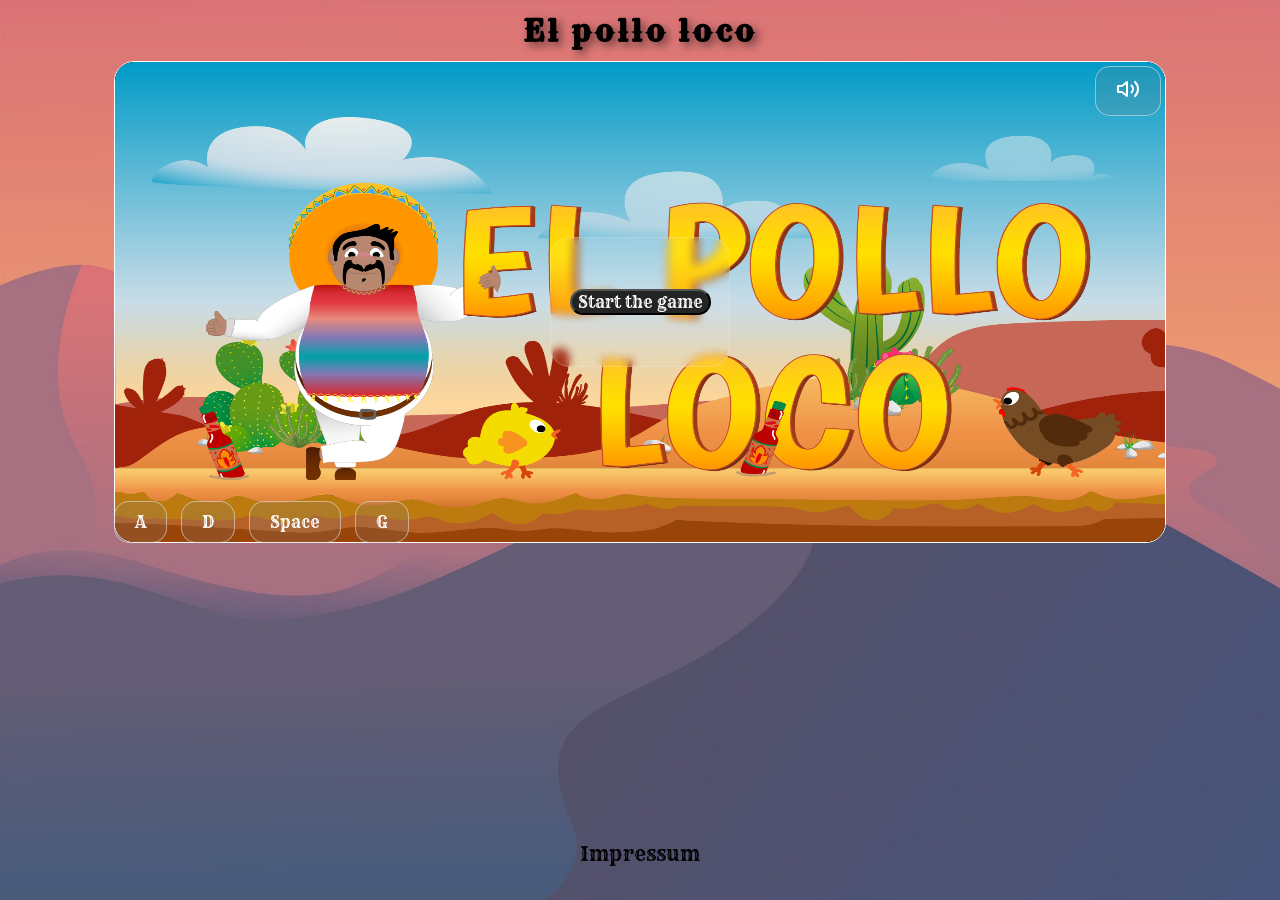
==== index.html @ 6ae65acd "feat: added style for responsiv - moved buttons into canvas area to display them like a HUD - added " ====
<!DOCTYPE html>
<html lang="en">

<head>
    <meta charset="UTF-8">
    <meta name="viewport" content="width=device-width, initial-scale=1.0">
    <title>El pollo loco</title>
    <link rel="icon" href="./assets/favicon/icon.png" type="image/x-icon">

    <link rel="stylesheet" href="style.css">
    <link rel="stylesheet" href="/styles/fonts.css">
    <link rel="stylesheet" href="/styles/standard.css">
    <link rel="stylesheet" href="/styles/responsive.css">




    <script src="classes/keyboard.class.js"></script>
    <script src="classes/drawable-object.class.js"></script>
    <script src="classes/movable-object.class.js"></script>
    <script src="classes/statusbars/statusbar-bottle.class.js"></script>
    <script src="classes/statusbars/statusbar-coin.class.js"></script>
    <script src="classes/statusbars/statusbar-health.class.js"></script>
    <script src="classes/statusbars/statusbar-boss.class.js"></script>
    <script src="classes/stuff-in-world/coin.class.js"></script>
    <script src="classes/stuff-in-world/bottles.class.js"></script>
    <script src="classes/enemies/little-chicken.class.js"></script>
    <script src="classes/enemies/chicken.class.js"></script>
    <script src="classes/background_object.class.js"></script>
    <script src="classes/stuff-in-world/cloud.class.js"></script>
    <script src="classes/character/character.class.js"></script>
    <script src="classes/enemies/endboss.class.js"></script>
    <script src="classes/screens/game-over-screen.class.js"></script>
    <script src="classes/character/throwable-object.class.js"></script>

    <script src="classes/level.class.js"></script>

    <script src="classes/world.class.js"></script>
    <script src="classes/screens/startScreen.class.js"></script>
    <script src="scripts/template.js"></script>
    <script src="classes/levels/level1.js" defer></script>










</head>

<body onload="startScreen()">
    <header>
        <h1 class="game-title">El pollo loco</h1>
    </header>
    <main class="main-container">
        <div class="canvas-area" id="gameArea">
            <canvas id="canvas" class="canvas" width="1050px" height="480px">
                Your browser does not support the canvas tag.
            </canvas>
            <div class="settings-hud">
                <button id="muteBtn" onclick="applyMute(getMute())" class="button-settings">
                </button>
            </div>
            <div class="control-hud">
                <div class="control-display">
                    <div class="button-row">
                        <button id="btnA" class="button-control">A
                        </button>
                        <button id="btnD" class="button-control">D
                        </button>
                        <button id="btnSpace" class="button-control">
                            Space
                        </button>
                        <button id="btnG" class="button-control">
                            G
                        </button>
                    </div>
                </div>
            </div>
            <dialog id="startDialog" class="dialogWindow modal"  open>
                <button id="startBtn" class="start-btn" onclick="startGame()">Start the game</button>
            </dialog>
        </div>
       
    </main>
    <footer>
        <a class="footer-link" href="./html/legal_notice.html">Impressum</a>
    </footer>






</body>
<script src="./scripts/game.js"></script>
<script src="/script.js"></script>

</html>
---- style.css ----
body {
    display: flex;
    align-items: center;
    flex-direction: column;
    font-family: 'Rye', 'Open Sans', 'Helvetica Neue', sans-serif;
    background-image: url('/assets/background-img/landscape.jpg');
    background-position: center;
    background-repeat: no-repeat;
    background-size: cover;
    min-height: 100vh;
}

.main-container {
    max-width: 1990px;
    min-height: calc(100vh - 120px);
}

.game-title {
    margin-top: min(50px, 5%);
    margin-bottom: min(50px, 5%);
    font-size: 30px;
    letter-spacing: 3px;
    text-shadow: 4px 4px 8px rgba(0, 0, 0, 0.5);
}

.canvas {
    background-color: black;
    border-radius: 20px;
    border: 1px solid white;
    display: block;
}

dialog[open] {
    display: flex;
}

.dialogWindow {
    margin: 0;
    position: absolute;
    top: 50%;
    left: 50%;
    border: none;
    background-color: transparent;
    transform: translate(-50%, -50%);
}

.canvas-area {
    position: relative;
}

.close-modal {
    visibility: hidden;
    opacity: 0;
}

.settings-hud {
    position: absolute;
    top: 5px;
    right: 5px;
}

.control-hud {
    position: absolute;
    left: 0;
    bottom: 0;
}

.modal {
    display: flex;
    align-items: center;
    justify-content: center;
    height: 130px;
    width: 180px;
    background: rgba(255, 255, 255, 0.07);
    border: 1px solid rgba(255, 255, 255, 0.18);
    backdrop-filter: blur(4px);
    -webkit-backdrop-filter: blur(4px);
    border-radius: 20px;
}

.start-btn {
    cursor: pointer;
    font-family: 'Rye';
    color: white;
    font-size: 16px;
    background-color: rgb(34, 37, 36);
    border-radius: 20px;
}

.control-display {
    display: flex;
    justify-content: center;
    align-items: center;
    flex-direction: column;
}

.button-row {
    display: flex;
    gap: 14px;
    justify-content: center;
    align-items: center;
    position: relative;
    z-index: 1;
}

.button-control {
    font-family: 'Rye';
    padding: 10px 20px;
    border-radius: 15px;
    background-color: rgba(128, 128, 128, 0.2);
    border: 1px solid rgba(240, 240, 240, 0.5);
    font-size: 16px;
    color: white;
    transition: transform 0.1s ease, box-shadow 0.1s ease;
}

.button-settings {
    font-family: 'Rye';
    cursor: pointer;
    padding: 10px 20px;
    border-radius: 15px;
    background-color: rgba(128, 128, 128, 0.2);
    border: 1px solid rgba(240, 240, 240, 0.5);
    font-size: 16px;
    color: white;
    transition: background-color 0.2s ease;
}

.button-settings:hover {
    background-color: rgba(128, 128, 128, 0.55);
}

.hover {
    box-shadow: inset 0 3px 8px rgba(0, 0, 0, 0.55);
}

.footer-link {
    color: black;
    font-size: 20px;
}

.footer-link:hover {
    color: white;
}

.fullscreen-icon {
    width: 24px;
    height: 24px;
}
---- styles/fonts.css ----
@font-face {
    font-family: "Rye";
    src: url(../assets/fonts/Rye-Regular.ttf) format('truetype');
}
---- styles/standard.css ----
a {
    text-decoration: none;
    color: white;
    cursor: pointer;
}

body {
    margin: 0;
}

* {
    box-sizing: border-box;
    scroll-behavior: smooth;
}
---- styles/responsive.css ----
@media (max-width: 850px) {
    .button-settings {
        padding: 5px 5px;
    }

    .button-control {
        padding: 5px 5px;
    }
}

@media (max-width: 500px) {
    .modal {
        height: 70px;
    }
}

@media only screen and (max-width: 1050px) {
    .canvas {
        width: 100%;
    }
}

@media only screen and (max-height: 480px) {
    .canvas {
        height: 100%;
    }
}
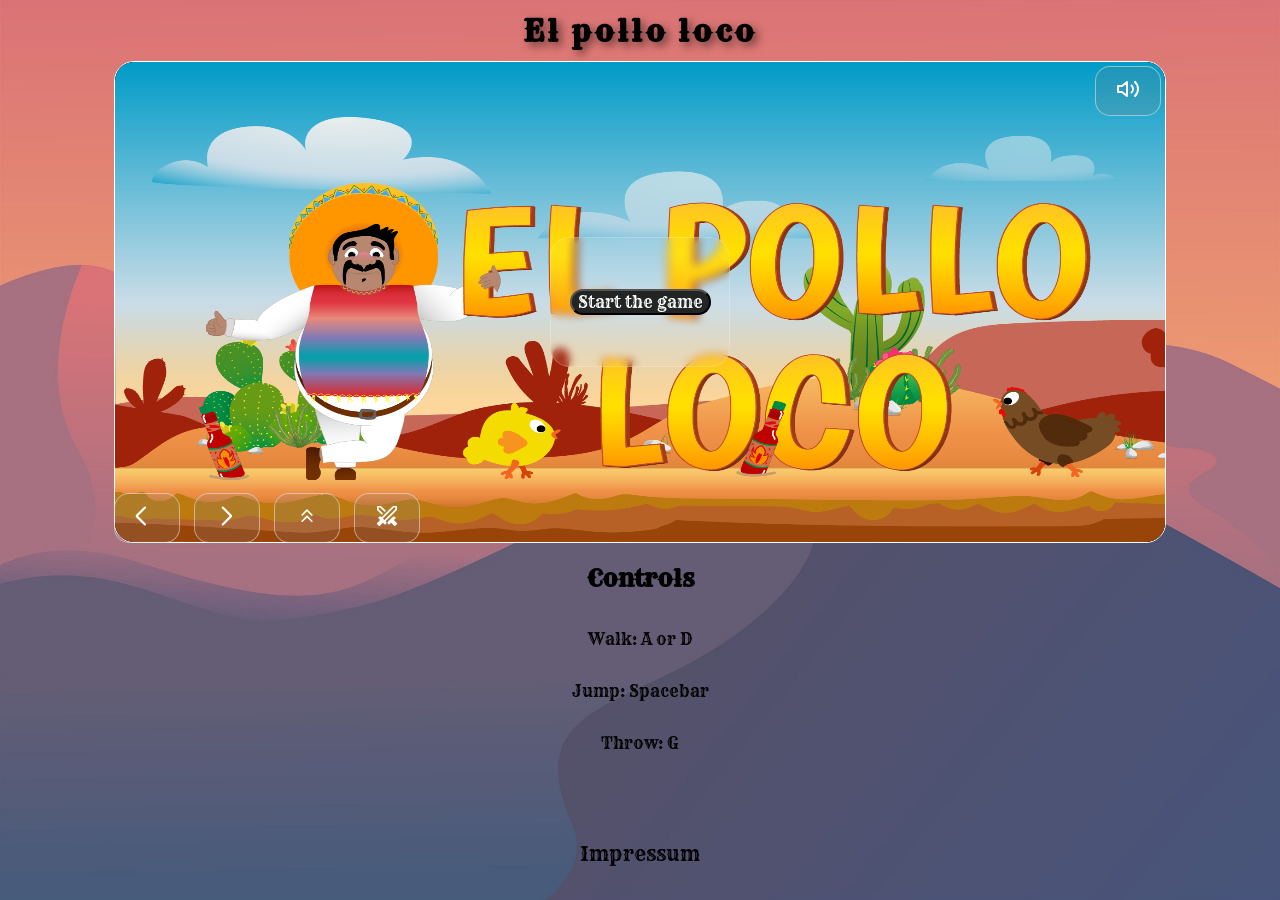
==== commit 7a8f35c2: "feat: added new icons for movement instead of letters - added explanation for controls fix: bug wher" ====
--- a/index.html
+++ b/index.html
@@ -11,8 +11,6 @@
     <link rel="stylesheet" href="/styles/fonts.css">
     <link rel="stylesheet" href="/styles/standard.css">
     <link rel="stylesheet" href="/styles/responsive.css">
-
-
 
 
     <script src="classes/keyboard.class.js"></script>
@@ -40,18 +38,9 @@
     <script src="scripts/template.js"></script>
     <script src="classes/levels/level1.js" defer></script>
 
-
-
-
-
-
-
-
-
-
 </head>
 
-<body onload="startScreen()">
+<body onload="startScreen(), accessMobileBtns()">
     <header>
         <h1 class="game-title">El pollo loco</h1>
     </header>
@@ -67,24 +56,37 @@
             <div class="control-hud">
                 <div class="control-display">
                     <div class="button-row">
-                        <button id="btnA" class="button-control">A
+                        <button id="btnA" class="button-control"><img class="control-img"
+                                src="/assets/icons/arrow_back_ios_40dp_FFFFFF_FILL0_wght400_GRAD0_opsz40.svg"
+                                alt="walk left">
                         </button>
-                        <button id="btnD" class="button-control">D
+                        <button id="btnD" class="button-control"><img class="control-img"
+                                src="/assets/icons//arrow_forward_ios_40dp_FFFFFF_FILL0_wght400_GRAD0_opsz40.svg"
+                                alt="walk right">
                         </button>
                         <button id="btnSpace" class="button-control">
-                            Space
+                            <img class="control-img" src="/assets/icons/keyboard_double_arrow_up_40dp_FFFFFF_FILL0_wght400_GRAD0_opsz40.svg"
+                                alt="jump">
                         </button>
                         <button id="btnG" class="button-control">
-                            G
+                            <img class="control-img" src="/assets/icons/swords_40dp_FFFFFF_FILL0_wght400_GRAD0_opsz40.svg"
+                                alt="attack with a bottle">
                         </button>
                     </div>
                 </div>
             </div>
-            <dialog id="startDialog" class="dialogWindow modal"  open>
+            <dialog id="startDialog" class="dialogWindow modal" open>
                 <button id="startBtn" class="start-btn" onclick="startGame()">Start the game</button>
             </dialog>
         </div>
-       
+        <div class="controls-info">
+            <h2>Controls</h2>
+            <div class="controls">
+                <p>Walk: A or D</p>
+                <p>Jump: Spacebar</p>
+                <p>Throw: G</p>
+            </div>
+        </div>
     </main>
     <footer>
         <a class="footer-link" href="./html/legal_notice.html">Impressum</a>
--- a/style.css
+++ b/style.css
@@ -130,6 +130,25 @@
     background-color: rgba(128, 128, 128, 0.55);
 }
 
+.control-img {
+    width: 24px;
+    height: 24px;
+}
+
+.controls-info {
+    display: flex;
+    flex-direction: column;
+    justify-content: center;
+    align-content: center;
+    align-items: center;
+}
+
+.controls {
+    display: flex;
+    flex-direction: column;
+    align-items: center;
+}
+
 .hover {
     box-shadow: inset 0 3px 8px rgba(0, 0, 0, 0.55);
 }
--- a/styles/responsive.css
+++ b/styles/responsive.css
@@ -24,4 +24,20 @@
     .canvas {
         height: 100%;
     }
+
+    .controls-info {
+        display: none;
+    }
+
+    .controls {
+        display: none;
+    }
+
+    footer {
+        display: none;
+    }
+
+    .game-title {
+        display: none;
+    }
 }
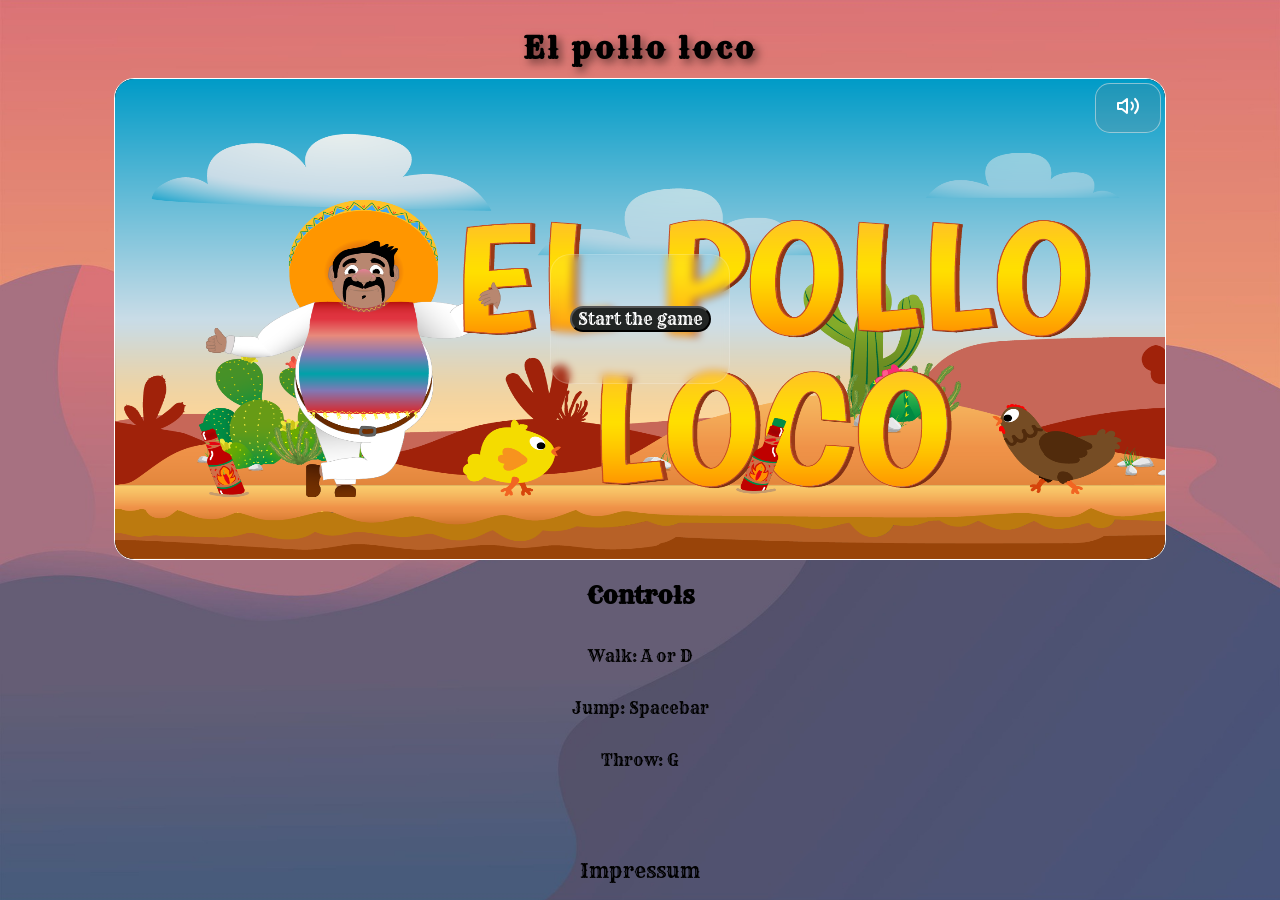
==== commit 40f52f49: "feat: added overlay so that the user has to turn the device to landscape mode if he wants to play wh" ====
--- a/index.html
+++ b/index.html
@@ -30,9 +30,7 @@
     <script src="classes/enemies/endboss.class.js"></script>
     <script src="classes/screens/game-over-screen.class.js"></script>
     <script src="classes/character/throwable-object.class.js"></script>
-
     <script src="classes/level.class.js"></script>
-
     <script src="classes/world.class.js"></script>
     <script src="classes/screens/startScreen.class.js"></script>
     <script src="scripts/template.js"></script>
@@ -65,11 +63,13 @@
                                 alt="walk right">
                         </button>
                         <button id="btnSpace" class="button-control">
-                            <img class="control-img" src="/assets/icons/keyboard_double_arrow_up_40dp_FFFFFF_FILL0_wght400_GRAD0_opsz40.svg"
+                            <img class="control-img"
+                                src="/assets/icons/keyboard_double_arrow_up_40dp_FFFFFF_FILL0_wght400_GRAD0_opsz40.svg"
                                 alt="jump">
                         </button>
                         <button id="btnG" class="button-control">
-                            <img class="control-img" src="/assets/icons/swords_40dp_FFFFFF_FILL0_wght400_GRAD0_opsz40.svg"
+                            <img class="control-img"
+                                src="/assets/icons/swords_40dp_FFFFFF_FILL0_wght400_GRAD0_opsz40.svg"
                                 alt="attack with a bottle">
                         </button>
                     </div>
@@ -87,6 +87,31 @@
                 <p>Throw: G</p>
             </div>
         </div>
+        <div id="rotate-overlay">
+            <div class="rotate-content">
+                <div class="svg-wrapper">
+                    <svg class="arc-wrap" viewBox="0 0 110 110" fill="none" xmlns="http://www.w3.org/2000/svg">
+                        <path d="M 80 20 A 42 42 0 0 0 20 72" stroke="#63ffc8" stroke-width="2" stroke-linecap="round"
+                            stroke-dasharray="6 5" />
+                        <polyline points="12,66 20,72 26,63" stroke="#63ffc8" stroke-width="2" stroke-linecap="round"
+                            stroke-linejoin="round" fill="none" />
+                    </svg>
+                    <div class="phone-wrap">
+                        <svg class="phone-svg" viewBox="0 0 56 56" fill="none" xmlns="http://www.w3.org/2000/svg">
+                            <rect x="12" y="4" width="32" height="48" rx="6" stroke="#63ffc8" stroke-width="2.5" />
+                            <rect x="22" y="9" width="12" height="3" rx="1.5" fill="#63ffc8" opacity="0.5" />
+                            <rect x="23" y="44" width="10" height="2.5" rx="1.25" fill="#63ffc8" opacity="0.5" />
+                            <line x1="18" y1="16" x2="18" y2="28" stroke="rgba(99,255,200,0.15)" stroke-width="3"
+                                stroke-linecap="round" />
+                        </svg>
+                    </div>
+                </div>
+                <div class="text-block">
+                    <p class="rotate-title">Rotate your device</p>
+                    <p class="rotate-sub">Best viewed in landscape mode</p>
+                </div>
+            </div>
+        </div>
     </main>
     <footer>
         <a class="footer-link" href="./html/legal_notice.html">Impressum</a>
--- a/style.css
+++ b/style.css
@@ -1,6 +1,7 @@
 body {
     display: flex;
     align-items: center;
+    justify-content: center;
     flex-direction: column;
     font-family: 'Rye', 'Open Sans', 'Helvetica Neue', sans-serif;
     background-image: url('/assets/background-img/landscape.jpg');
@@ -95,7 +96,7 @@
 }
 
 .button-row {
-    display: flex;
+    display: none;
     gap: 14px;
     justify-content: center;
     align-items: center;
@@ -165,4 +166,185 @@
 .fullscreen-icon {
     width: 24px;
     height: 24px;
+}
+
+/* Style for overlay */
+.svg-wrapper {
+    position: relative;
+    width: 110px;
+    height: 110px;
+    display: flex;
+    align-items: center;
+    justify-content: center;
+}
+
+#rotate-overlay {
+    display: none;
+    position: fixed;
+    inset: 0;
+    z-index: 9999;
+    background: #0a0a0f;
+    align-items: center;
+    justify-content: center;
+    flex-direction: column;
+    gap: 2rem;
+}
+
+#rotate-overlay.active {
+    display: flex;
+}
+
+.rotate-content {
+    position: relative;
+    display: flex;
+    flex-direction: column;
+    align-items: center;
+    gap: 2.5rem;
+    z-index: 1;
+}
+
+.phone-wrap {
+    width: 90px;
+    height: 90px;
+    display: flex;
+    align-items: center;
+    justify-content: center;
+    animation: rotatePhone 2.4s cubic-bezier(0.76, 0, 0.24, 1) infinite;
+    transform-origin: center center;
+    filter: drop-shadow(0 0 18px rgba(99, 255, 200, 0.35));
+}
+
+@keyframes rotatePhone {
+    0% {
+        transform: rotate(0deg);
+    }
+
+    35% {
+        transform: rotate(90deg);
+    }
+
+    65% {
+        transform: rotate(90deg);
+    }
+
+    100% {
+        transform: rotate(90deg);
+        opacity: 0.3;
+    }
+}
+
+/* Re-loop trick: fade out then snap back */
+@keyframes rotatePhone {
+    0% {
+        transform: rotate(0deg);
+        opacity: 1;
+    }
+
+    40% {
+        transform: rotate(90deg);
+        opacity: 1;
+    }
+
+    70% {
+        transform: rotate(90deg);
+        opacity: 1;
+    }
+
+    85% {
+        transform: rotate(90deg);
+        opacity: 0;
+    }
+
+    86% {
+        transform: rotate(0deg);
+        opacity: 0;
+    }
+
+    100% {
+        transform: rotate(0deg);
+        opacity: 1;
+    }
+}
+
+.phone-svg {
+    width: 56px;
+    height: 56px;
+}
+
+/* Arrow arc */
+.arc-wrap {
+    position: absolute;
+    width: 110px;
+    height: 110px;
+    animation: fadeArc 2.4s cubic-bezier(0.76, 0, 0.24, 1) infinite;
+}
+
+@keyframes fadeArc {
+    0% {
+        opacity: 0;
+        transform: scale(0.85);
+    }
+
+    20% {
+        opacity: 1;
+        transform: scale(1);
+    }
+
+    65% {
+        opacity: 1;
+        transform: scale(1);
+    }
+
+    85% {
+        opacity: 0;
+        transform: scale(0.95);
+    }
+
+    100% {
+        opacity: 0;
+        transform: scale(0.85);
+    }
+}
+
+.text-block {
+    text-align: center;
+}
+
+.rotate-title {
+
+    font-weight: 800;
+    font-size: 1.5rem;
+    color: #ffffff;
+    letter-spacing: -0.02em;
+    margin: 0 0 0.5rem;
+}
+
+.rotate-sub {
+
+    font-size: 0.72rem;
+    color: rgba(255, 255, 255, 0.35);
+    letter-spacing: 0.12em;
+    text-transform: uppercase;
+    margin: 0;
+}
+
+/* Pill badge */
+.rotate-badge {
+
+    font-size: 0.65rem;
+    letter-spacing: 0.15em;
+    text-transform: uppercase;
+    color: #63ffc8;
+    border: 1px solid rgba(99, 255, 200, 0.3);
+    padding: 0.35rem 1rem;
+    border-radius: 100px;
+    background: rgba(99, 255, 200, 0.05);
+}
+
+.demo-label {
+
+    font-size: 0.8rem;
+    color: rgba(255, 255, 255, 0.3);
+    text-align: center;
+    line-height: 1.8;
 }
--- a/styles/responsive.css
+++ b/styles/responsive.css
@@ -14,13 +14,20 @@
     }
 }
 
-@media only screen and (max-width: 1050px) {
+@media screen and (min-width: 600px) and (max-width: 1200px) {
+    .button-row {
+        display: flex;
+    }
+}
+
+@media screen and (max-width: 1050px) {
     .canvas {
         width: 100%;
     }
+
 }
 
-@media only screen and (max-height: 480px) {
+@media screen and (max-height: 480px) {
     .canvas {
         height: 100%;
     }
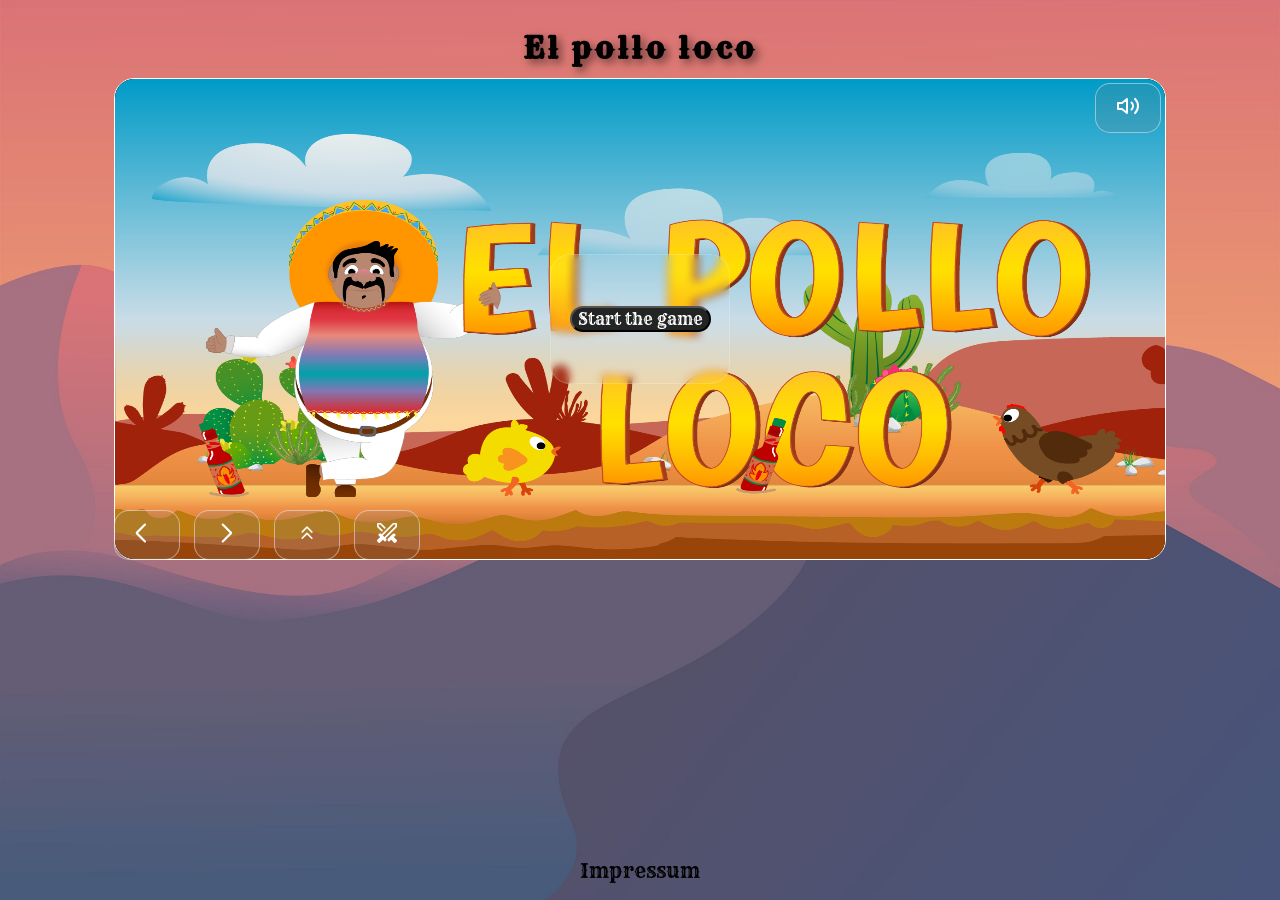
==== commit 79c69c25: "fix: added second button at the end of the game - adjusted soundfile paths for all files to be playe" ====
--- a/index.html
+++ b/index.html
@@ -8,9 +8,9 @@
     <link rel="icon" href="./assets/favicon/icon.png" type="image/x-icon">
 
     <link rel="stylesheet" href="style.css">
-    <link rel="stylesheet" href="/styles/fonts.css">
-    <link rel="stylesheet" href="/styles/standard.css">
-    <link rel="stylesheet" href="/styles/responsive.css">
+    <link rel="stylesheet" href="./styles/fonts.css">
+    <link rel="stylesheet" href="./styles/standard.css">
+    <link rel="stylesheet" href="./styles/responsive.css">
 
 
     <script src="classes/keyboard.class.js"></script>
@@ -38,7 +38,7 @@
 
 </head>
 
-<body onload="startScreen(), accessMobileBtns()">
+<body onload="initializeStartPage()">
     <header>
         <h1 class="game-title">El pollo loco</h1>
     </header>
@@ -55,28 +55,28 @@
                 <div class="control-display">
                     <div class="button-row">
                         <button id="btnA" class="button-control"><img class="control-img"
-                                src="/assets/icons/arrow_back_ios_40dp_FFFFFF_FILL0_wght400_GRAD0_opsz40.svg"
+                                src="./assets/icons/arrow_back_ios_40dp_FFFFFF_FILL0_wght400_GRAD0_opsz40.svg"
                                 alt="walk left">
                         </button>
                         <button id="btnD" class="button-control"><img class="control-img"
-                                src="/assets/icons//arrow_forward_ios_40dp_FFFFFF_FILL0_wght400_GRAD0_opsz40.svg"
+                                src="./assets/icons/arrow_forward_ios_40dp_FFFFFF_FILL0_wght400_GRAD0_opsz40.svg"
                                 alt="walk right">
                         </button>
                         <button id="btnSpace" class="button-control">
                             <img class="control-img"
-                                src="/assets/icons/keyboard_double_arrow_up_40dp_FFFFFF_FILL0_wght400_GRAD0_opsz40.svg"
+                                src="./assets/icons/keyboard_double_arrow_up_40dp_FFFFFF_FILL0_wght400_GRAD0_opsz40.svg"
                                 alt="jump">
                         </button>
                         <button id="btnG" class="button-control">
                             <img class="control-img"
-                                src="/assets/icons/swords_40dp_FFFFFF_FILL0_wght400_GRAD0_opsz40.svg"
+                                src="./assets/icons/swords_40dp_FFFFFF_FILL0_wght400_GRAD0_opsz40.svg"
                                 alt="attack with a bottle">
                         </button>
                     </div>
                 </div>
             </div>
             <dialog id="startDialog" class="dialogWindow modal" open>
-                <button id="startBtn" class="start-btn" onclick="startGame()">Start the game</button>
+                
             </dialog>
         </div>
         <div class="controls-info">
@@ -124,6 +124,6 @@
 
 </body>
 <script src="./scripts/game.js"></script>
-<script src="/script.js"></script>
+<script src="./script.js"></script>
 
 </html>
--- a/style.css
+++ b/style.css
@@ -4,7 +4,7 @@
     justify-content: center;
     flex-direction: column;
     font-family: 'Rye', 'Open Sans', 'Helvetica Neue', sans-serif;
-    background-image: url('/assets/background-img/landscape.jpg');
+    background-image: url('./assets/background-img/landscape.jpg');
     background-position: center;
     background-repeat: no-repeat;
     background-size: cover;
@@ -168,7 +168,7 @@
     height: 24px;
 }
 
-/* Style for overlay */
+
 .svg-wrapper {
     position: relative;
     width: 110px;
@@ -233,7 +233,6 @@
     }
 }
 
-/* Re-loop trick: fade out then snap back */
 @keyframes rotatePhone {
     0% {
         transform: rotate(0deg);
@@ -271,7 +270,6 @@
     height: 56px;
 }
 
-/* Arrow arc */
 .arc-wrap {
     position: absolute;
     width: 110px;
@@ -328,7 +326,6 @@
     margin: 0;
 }
 
-/* Pill badge */
 .rotate-badge {
 
     font-size: 0.65rem;
@@ -342,7 +339,6 @@
 }
 
 .demo-label {
-
     font-size: 0.8rem;
     color: rgba(255, 255, 255, 0.3);
     text-align: center;
--- a/styles/responsive.css
+++ b/styles/responsive.css
@@ -14,9 +14,17 @@
     }
 }
 
-@media screen and (min-width: 600px) and (max-width: 1200px) {
+@media screen and (min-width: 600px) and (max-width: 1400px) and (max-height: 1200px) {
     .button-row {
         display: flex;
+    }
+
+    .controls-info {
+        display: none;
+    }
+
+    .controls {
+        display: none;
     }
 }
 
@@ -32,13 +40,7 @@
         height: 100%;
     }
 
-    .controls-info {
-        display: none;
-    }
 
-    .controls {
-        display: none;
-    }
 
     footer {
         display: none;
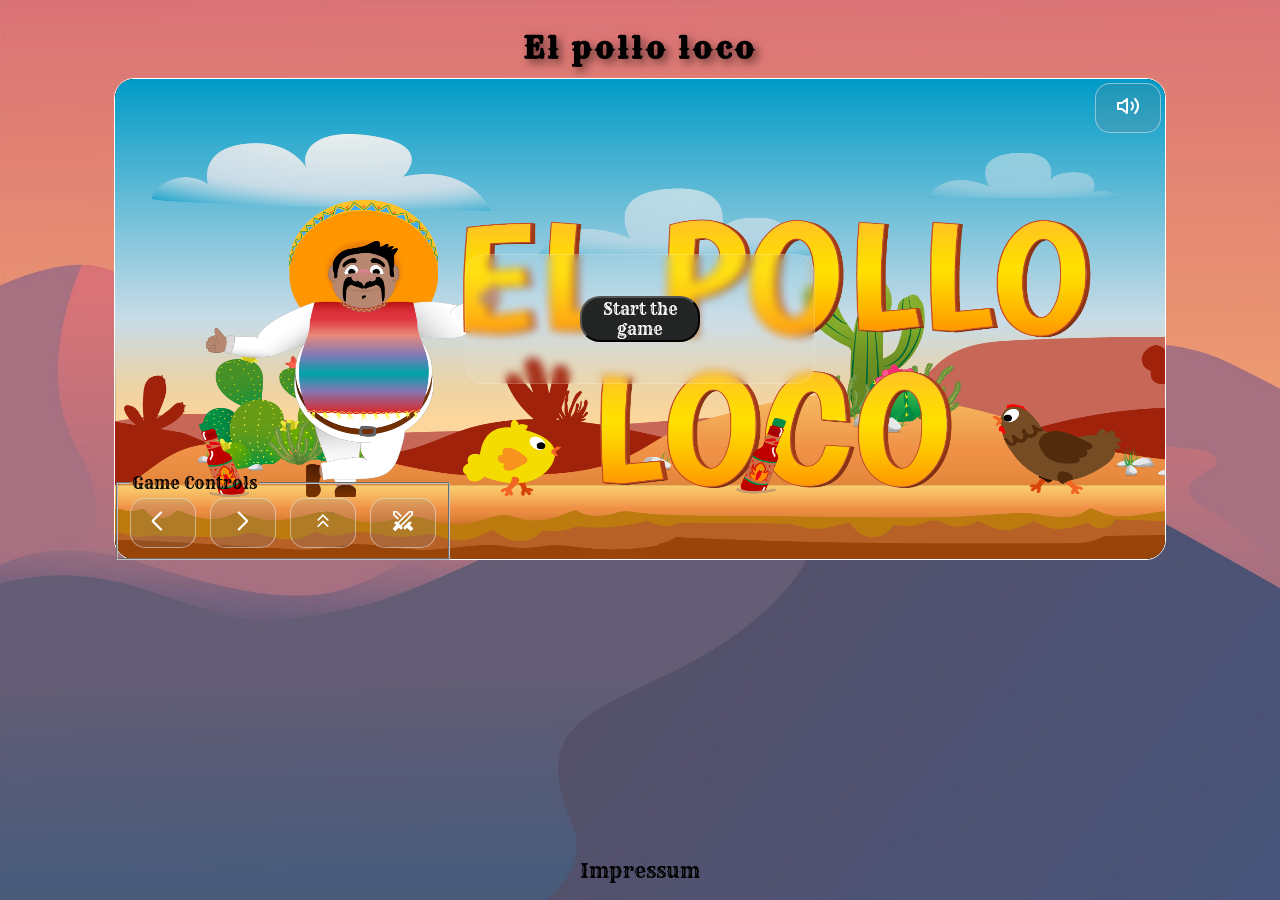
==== commit 8d942efd: "feat: added aria attributes to index.html refactor: improved html in index.html" ====
--- a/index.html
+++ b/index.html
@@ -43,51 +43,52 @@
         <h1 class="game-title">El pollo loco</h1>
     </header>
     <main class="main-container">
-        <div class="canvas-area" id="gameArea">
+        <section class="canvas-area" id="gameArea" aria-label="Game canvas and controls area">
             <canvas id="canvas" class="canvas" width="1050px" height="480px">
                 Your browser does not support the canvas tag.
             </canvas>
-            <div class="settings-hud">
-                <button id="muteBtn" onclick="applyMute(getMute())" class="button-settings">
+            <nav class="settings-hud" aria-label="Game settings">
+                <button id="muteBtn" onclick="applyMute(getMute())" class="button-settings" aria-label="Toggle mute">
                 </button>
-            </div>
-            <div class="control-hud">
+            </nav>
+            <nav class="control-hud" aria-label="Game controls">
                 <div class="control-display">
-                    <div class="button-row">
-                        <button id="btnA" class="button-control"><img class="control-img"
+                    <fieldset class="button-row">
+                        <legend class="sr-only">Game Controls</legend>
+                        <button id="btnA" class="button-control" aria-label="Walk left (A)"><img class="control-img"
                                 src="./assets/icons/arrow_back_ios_40dp_FFFFFF_FILL0_wght400_GRAD0_opsz40.svg"
                                 alt="walk left">
                         </button>
-                        <button id="btnD" class="button-control"><img class="control-img"
+                        <button id="btnD" class="button-control" aria-label="Walk right (D)"><img class="control-img"
                                 src="./assets/icons/arrow_forward_ios_40dp_FFFFFF_FILL0_wght400_GRAD0_opsz40.svg"
                                 alt="walk right">
                         </button>
-                        <button id="btnSpace" class="button-control">
+                        <button id="btnSpace" class="button-control" aria-label="Jump (Spacebar)">
                             <img class="control-img"
                                 src="./assets/icons/keyboard_double_arrow_up_40dp_FFFFFF_FILL0_wght400_GRAD0_opsz40.svg"
                                 alt="jump">
                         </button>
-                        <button id="btnG" class="button-control">
+                        <button id="btnG" class="button-control" aria-label="Throw bottle (G)">
                             <img class="control-img"
                                 src="./assets/icons/swords_40dp_FFFFFF_FILL0_wght400_GRAD0_opsz40.svg"
                                 alt="attack with a bottle">
                         </button>
-                    </div>
+                    </fieldset>
                 </div>
-            </div>
-            <dialog id="startDialog" class="dialogWindow modal" open>
+            </nav>
+            <dialog id="startDialog" class="dialogWindow modal" aria-label="Start game dialog" open>
                 
             </dialog>
-        </div>
-        <div class="controls-info">
+        </section>
+        <aside class="controls-info" aria-label="Game controls information">
             <h2>Controls</h2>
             <div class="controls">
                 <p>Walk: A or D</p>
                 <p>Jump: Spacebar</p>
                 <p>Throw: G</p>
             </div>
-        </div>
-        <div id="rotate-overlay">
+        </aside>
+        <div id="rotate-overlay" aria-label="Device rotation required">
             <div class="rotate-content">
                 <div class="svg-wrapper">
                     <svg class="arc-wrap" viewBox="0 0 110 110" fill="none" xmlns="http://www.w3.org/2000/svg">
--- a/style.css
+++ b/style.css
@@ -71,15 +71,17 @@
     align-items: center;
     justify-content: center;
     height: 130px;
-    width: 180px;
+    width: 350px;
     background: rgba(255, 255, 255, 0.07);
     border: 1px solid rgba(255, 255, 255, 0.18);
     backdrop-filter: blur(4px);
     -webkit-backdrop-filter: blur(4px);
     border-radius: 20px;
+    gap: 20px;
 }
 
 .start-btn {
+    width: 120px;
     cursor: pointer;
     font-family: 'Rye';
     color: white;
